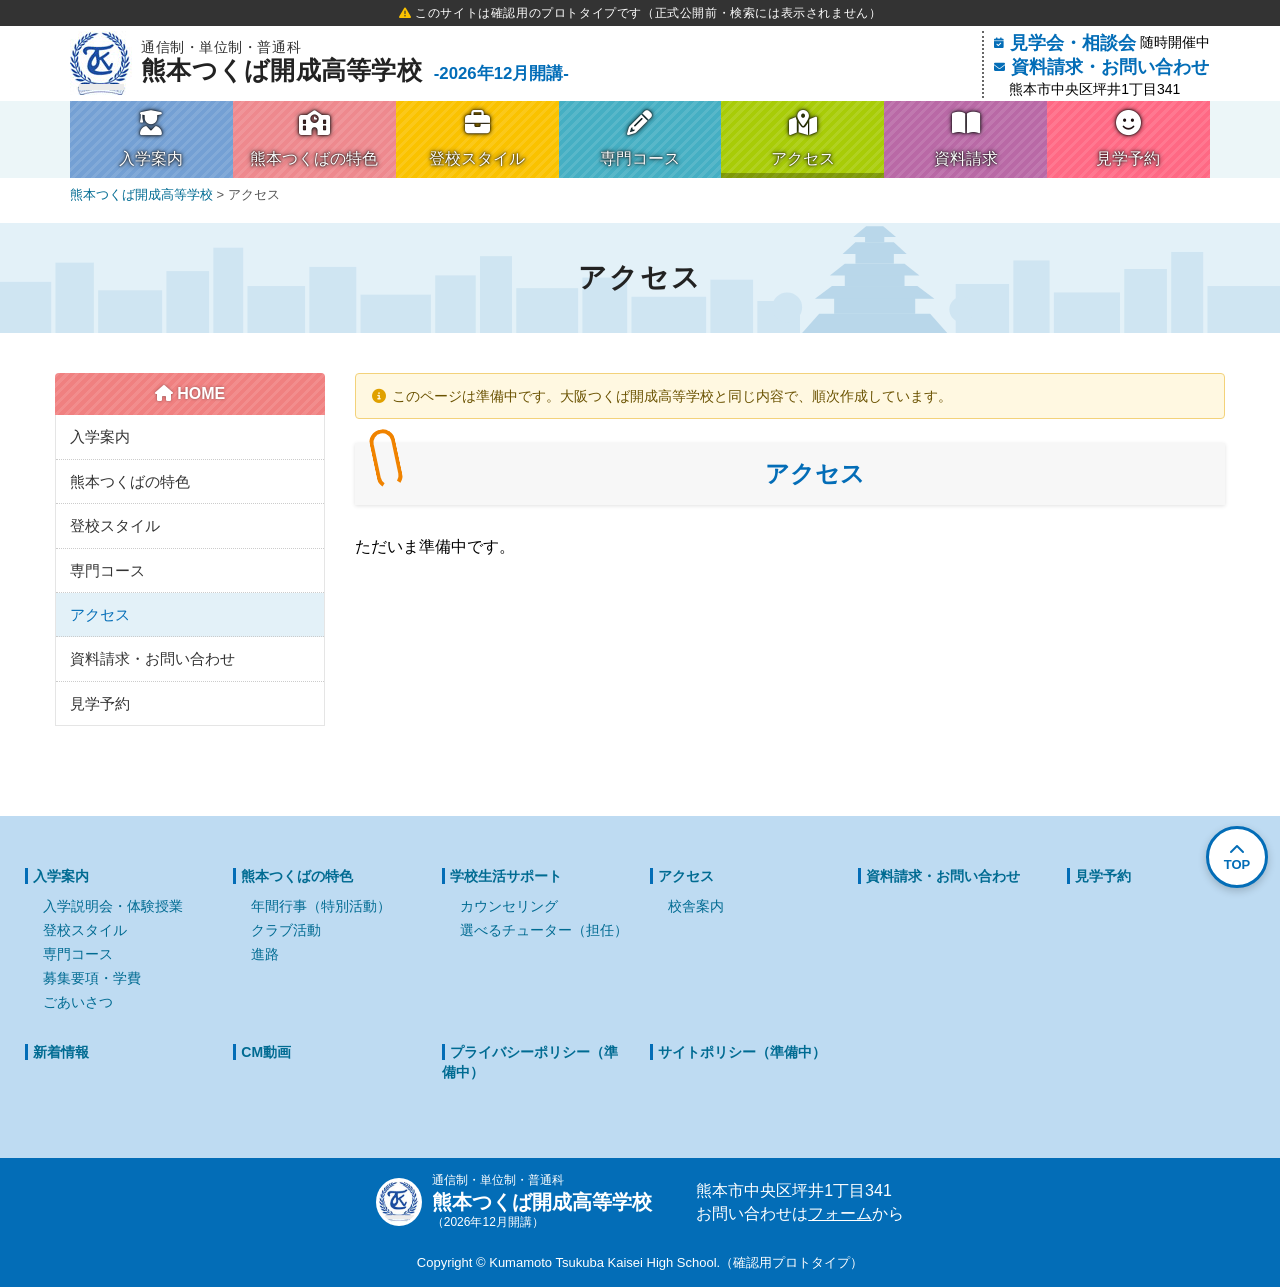
==== access.html @ 8025279c "熊本つくば開成高等学校 ホームページのプロトタイプ（トップページ） 大阪つくば開成（otk.ed.jp）の見た目の決まりに合わせた確認用の試作版。 トップページにCM動画を掲載。下層ページは準備中の仮" ====
<!DOCTYPE html>
<html lang="ja">
<head>
<meta charset="UTF-8">
<meta name="viewport" content="width=device-width, initial-scale=1">
<meta name="robots" content="noindex, nofollow, noarchive">
<meta name="darkreader-lock">
<title>アクセス - 熊本つくば開成高等学校【プロトタイプ】</title>
<meta name="description" content="熊本つくば開成高等学校へのアクセス（試作版）です。">
<link rel="stylesheet" href="https://cdnjs.cloudflare.com/ajax/libs/twitter-bootstrap/3.3.7/css/bootstrap.min.css">
<link rel="stylesheet" href="https://cdnjs.cloudflare.com/ajax/libs/font-awesome/6.5.2/css/all.min.css">
<link rel="preconnect" href="https://fonts.googleapis.com">
<link rel="preconnect" href="https://fonts.gstatic.com" crossorigin>
<link rel="stylesheet" href="https://fonts.googleapis.com/css2?family=Yomogi&amp;display=swap">
<link rel="stylesheet" href="assets/css/style.css">
</head>
<body id="top">

<div id="header">
	<div class="proto-band"><i class="fa-solid fa-triangle-exclamation"></i>このサイトは確認用のプロトタイプです<span class="pb-long">（正式公開前・検索には表示されません）</span><span class="pb-short">（正式公開前）</span></div>
	<div class="container">
		<h1 class="logo"><a href="index.html"><img src="assets/img/emblem_tk_kari.png" alt="校章（仮）"><span class="txt"><small>通信制・単位制・普通科</small><span class="name-row"><strong>熊本つくば開成高等学校</strong><span class="target">2026年12月開講</span></span></span></a></h1>
		<ul class="guidance">
			<li>
				<div class="contact">
					<p class="tel"><i class="fa-solid fa-calendar-check"></i> <a href="reservation.html">見学会・相談会</a> 随時開催中</p>
					<p class="tel"><i class="fa-solid fa-envelope"></i> <a href="contact.html">資料請求・お問い合わせ</a></p>
					<p class="address">熊本市中央区坪井1丁目341</p>
				</div>
			</li>
		</ul>
	</div>
	<nav id="g-nav">
		<div class="container">
			<ul>
				<li><a href="school.html" class="school"><i class="fa-solid fa-user-graduate"></i>入学案内</a></li>
				<li><a href="feature.html" class="feature"><i class="fa-solid fa-school"></i>熊本つくばの特色</a></li>
				<li><a href="style.html" class="style"><i class="fa-solid fa-briefcase"></i>登校スタイル</a></li>
				<li><a href="course.html" class="course"><i class="fa-solid fa-pencil"></i>専門コース</a></li>
				<li><a href="access.html" class="access current"><i class="fa-solid fa-map-location-dot"></i>アクセス</a></li>
				<li><a href="contact.html" class="contact"><i class="fa-solid fa-book-open"></i>資料請求</a></li>
				<li><a href="reservation.html" class="reservation"><i class="fa-solid fa-face-smile"></i>見学予約</a></li>
			</ul>
		</div>
	</nav>
</div>

<button id="mobile-nav-btn" type="button" aria-label="メニューを開く"><i class="fa-solid fa-bars"></i>MENU</button>
<div id="mobile-menu" aria-hidden="true">
	<div class="inner">
		<div class="head">メニュー</div>
		<ul>
			<li><a href="index.html" class="home"><i class="fa-solid fa-house"></i>ホーム</a></li>
			<li><a href="school.html" class="school"><i class="fa-solid fa-user-graduate"></i>入学案内</a></li>
			<li><a href="feature.html" class="feature"><i class="fa-solid fa-school"></i>熊本つくばの特色</a></li>
			<li><a href="style.html" class="style"><i class="fa-solid fa-briefcase"></i>登校スタイル</a></li>
			<li><a href="course.html" class="course"><i class="fa-solid fa-pencil"></i>専門コース</a></li>
			<li><a href="access.html" class="access current"><i class="fa-solid fa-map-location-dot"></i>アクセス</a></li>
			<li><a href="contact.html" class="contact"><i class="fa-solid fa-book-open"></i>資料請求</a></li>
			<li><a href="reservation.html" class="reservation"><i class="fa-solid fa-face-smile"></i>見学予約</a></li>
		</ul>
		<button type="button" class="close-btn"><i class="fa-solid fa-circle-xmark"></i> 閉じる</button>
	</div>
</div>

<div id="content" class="lower">
	<div class="container"><p class="breadcrumbs"><a href="index.html">熊本つくば開成高等学校</a> &gt; アクセス</p></div>
	<div class="page-head"><svg class="skyline" viewBox="0 0 1200 110" preserveAspectRatio="xMidYMax slice" aria-hidden="true"><g fill="#CFE5F2"><rect x="0" y="62" width="48" height="48"/><rect x="52" y="44" width="36" height="66"/><rect x="92" y="70" width="60" height="40"/><rect x="156" y="52" width="40" height="58"/><rect x="200" y="30" width="28" height="80"/><rect x="232" y="66" width="54" height="44"/><rect x="290" y="48" width="44" height="62"/><rect x="338" y="74" width="66" height="36"/><rect x="408" y="56" width="38" height="54"/><rect x="450" y="38" width="30" height="72"/><rect x="484" y="68" width="58" height="42"/><rect x="546" y="58" width="42" height="52"/><rect x="592" y="76" width="70" height="34"/><rect x="666" y="60" width="40" height="50"/><rect x="710" y="80" width="40" height="30"/><rect x="896" y="64" width="50" height="46"/><rect x="950" y="42" width="34" height="68"/><rect x="988" y="72" width="62" height="38"/><rect x="1054" y="50" width="40" height="60"/><rect x="1098" y="34" width="30" height="76"/><rect x="1132" y="66" width="68" height="44"/><circle cx="738" cy="86" r="14"/><circle cx="902" cy="88" r="12"/></g><g fill="#B9D7EA"><polygon points="752,110 888,110 872,92 768,92"/><rect x="782" y="74" width="76" height="18"/><polygon points="764,78 876,78 860,66 780,66"/><rect x="792" y="52" width="56" height="14"/><polygon points="778,56 862,56 848,45 792,45"/><rect x="802" y="32" width="36" height="13"/><polygon points="790,36 850,36 838,25 802,25"/><rect x="811" y="17" width="18" height="8"/><polygon points="800,20 840,20 828,10 812,10"/></g></svg><h2>アクセス</h2></div>
	<div class="container lower-wrap">
		<div class="row">
			<div class="col-md-3 side-nav">
				<a href="index.html" class="home-head"><i class="fa-solid fa-house"></i> HOME</a>
				<ul>
					<li><a href="school.html">入学案内</a></li>
					<li><a href="feature.html">熊本つくばの特色</a></li>
					<li><a href="style.html">登校スタイル</a></li>
					<li><a href="course.html">専門コース</a></li>
					<li><a href="access.html" class="current">アクセス</a></li>
					<li><a href="contact.html">資料請求・お問い合わせ</a></li>
					<li><a href="reservation.html">見学予約</a></li>
				</ul>
			</div>
			<div class="col-md-9 lower-body">
				<div class="proto-note"><i class="fa-solid fa-circle-info"></i>このページは準備中です。大阪つくば開成高等学校と同じ内容で、順次作成しています。</div>
				<h3 class="lower-title">アクセス</h3>
				<p>ただいま準備中です。</p>

			</div>
		</div>
	</div>
</div>

<div id="footer">
	<div class="container-fluid">
		<ul class="sitemap">
			<li>
				<a href="school.html">入学案内</a>
				<ul>
					<li><a href="school.html#briefing">入学説明会・体験授業</a></li>
					<li><a href="style.html">登校スタイル</a></li>
					<li><a href="course.html">専門コース</a></li>
					<li><a href="school.html#guide">募集要項・学費</a></li>
					<li><a href="school.html#greeting">ごあいさつ</a></li>
				</ul>
			</li>
			<li>
				<a href="feature.html">熊本つくばの特色</a>
				<ul>
					<li><a href="feature.html#event">年間行事（特別活動）</a></li>
					<li><a href="feature.html#club">クラブ活動</a></li>
					<li><a href="feature.html#career">進路</a></li>
				</ul>
			</li>
			<li>
				<a href="feature.html#support">学校生活サポート</a>
				<ul>
					<li><a href="feature.html#counselor">カウンセリング</a></li>
					<li><a href="feature.html#tutor">選べるチューター（担任）</a></li>
				</ul>
			</li>
			<li>
				<a href="access.html">アクセス</a>
				<ul>
					<li><a href="access.html#map">校舎案内</a></li>
				</ul>
			</li>
			<li><a href="contact.html">資料請求・お問い合わせ</a></li>
			<li><a href="reservation.html">見学予約</a></li>
		</ul>
		<ul class="sitemap">
			<li><a href="index.html#news">新着情報</a></li>
			<li><a href="index.html#cm">CM動画</a></li>
			<li><a href="#" onclick="return false;">プライバシーポリシー（準備中）</a></li>
			<li><a href="#" onclick="return false;">サイトポリシー（準備中）</a></li>
		</ul>
	</div>
</div>
<div id="credit">
	<div class="container">
		<ul>
			<li><span class="flogo"><img src="assets/img/emblem_tk_kari.png" alt=""><span class="txt"><small>通信制・単位制・普通科</small><strong>熊本つくば開成高等学校</strong><small>（2026年12月開講）</small></span></span></li>
			<li>熊本市中央区坪井1丁目341<br>お問い合わせは<a href="contact.html">フォーム</a>から</li>
		</ul>
		<p class="copyright">Copyright &copy; Kumamoto Tsukuba Kaisei High School.（確認用プロトタイプ）</p>
	</div>
</div>

<div class="float-btns">
	<a href="reservation.html" class="reservation">見学予約</a>
	<a href="contact.html" class="contact">資料請求</a>
</div>
<div id="page-top"><a href="#top" aria-label="ページの先頭へ"><i class="fa-solid fa-chevron-up"></i>TOP</a></div>

<script src="assets/js/main.js"></script>
</body>
</html>
---- assets/css/style.css ----
@charset "utf-8";
/* ============================================================
   熊本つくば開成高等学校（プロトタイプ）
   大阪つくば開成（otk.ed.jp）の見た目の決まりに合わせて作成。
   土台は大阪校と同じ Bootstrap 3.3.7。書体は大阪校の実際の表示と同じく端末標準のゴシック体。
   ============================================================ */

:root {
	--blue: #026DB8;
	--blue2: #036DB7;
	--sky: #009FE7;
	--link: #006B92;
	--gold: #B28046;
	--nav-school: #74A0D4;
	--nav-feature: #EE898E;
	--nav-style: #FAC200;
	--nav-course: #45AFC3;
	--nav-access: #A8CC07;
	--nav-contact: #B969A6;
	--nav-reservation: #FF6984;
	--stripe: repeating-linear-gradient(-45deg, rgba(255,255,255,.10) 0 3px, rgba(255,255,255,0) 3px 7px);
	--header-h: 177px;
}

/* ---------- 共通 ---------- */
html { scroll-behavior: smooth; }
body {
	font-size: 16px;
	font-family: sans-serif;
	color: #000;
	background: #FFF;
}
a, a:link, a:visited, a:active { color: var(--link); text-decoration: none; }
a:hover, a:focus { color: #23527c; text-decoration: none; }
a img { transition: .3s ease-in-out; }
a:hover img { filter: opacity(.8); }
p { line-height: 1.5em; margin-bottom: 10px; }
h1 { padding: 5px 0; margin: 0; }
h3 { color: var(--sky); text-align: center; }
h3 .en { font-size: 30px; display: block; }
h3 .en::before { content: "＼"; margin-right: 15px; }
h3 .en::after { content: "／"; margin-left: 15px; }
h3 .ja { font-size: 16px; display: block; }
hr { border-top: 2px dashed #CCC; }
p.lead { text-align: center; color: var(--blue); margin: 30px 0; }
section { padding: 50px 0; position: relative; overflow: hidden; }
ul.list-inline { margin: 0; }
.inline-block { display: inline-block; }

.btn-theme {
	background: #00A299;
	color: #FFF !important;
	padding: 10px 50px;
	position: relative;
	display: inline-block;
}
.btn-theme:hover { background: #038079; }
.btn-theme::after {
	font-family: "Font Awesome 6 Free";
	font-weight: 900;
	content: "\f138";
	position: absolute;
	right: 5px;
}

/* ---------- 確認用の帯 ---------- */
.proto-band {
	background: #333;
	color: #FFF;
	font-size: 12px;
	line-height: 26px;
	height: 26px;
	text-align: center;
	letter-spacing: .05em;
	overflow: hidden;
	white-space: nowrap;
	text-overflow: ellipsis;
	padding: 0 8px;
}
.proto-band i { color: #FAC200; margin-right: 4px; }
.proto-band .pb-short { display: none; }

/* ---------- ヘッダー ---------- */
#header {
	position: fixed;
	width: 100%;
	z-index: 100;
	background: #FFF;
	top: 0;
	font-size: 14px;
}
#header > div.container { position: relative; height: 75px; }
#header h1.logo { padding: 5px 0; margin: 0; }
#header h1.logo a { display: inline-flex; align-items: center; color: #222; }
#header h1.logo img { width: 62px; height: 65px; margin-right: 9px; }
#header h1.logo .txt { display: flex; flex-direction: column; line-height: 1.3; }
#header h1.logo .txt small { font-size: 14px; color: #333; letter-spacing: .04em; }
#header h1.logo .txt strong { font-size: 25px; color: #222; letter-spacing: .01em; }
#header .name-row { display: flex; align-items: baseline; flex-wrap: wrap; column-gap: 12px; }
#header span.target {
	color: var(--blue);
	font-weight: bold;
	font-size: 16.8px;
	white-space: nowrap;
}
#header span.target::before, #header span.target::after { content: "-"; }
#header .guidance {
	list-style: none;
	padding: 0;
	margin: 0;
	position: absolute;
	top: 0;
	right: 15px;
}
#header .guidance .contact {
	margin: 5px 0 0 10px;
	border-left: 2px dotted #666;
	padding-left: 10px;
}
#header .guidance .contact p { margin: 0; line-height: 1.35; }
#header .guidance .contact i { color: var(--blue2); font-size: 11px; vertical-align: middle; margin-right: 2px; }
#header .guidance .contact a { color: var(--blue2); font-size: 18px; font-weight: bold; vertical-align: middle; }
#header .guidance .contact .address { padding-left: 15px; }

/* ---------- メニュー（7色のタイル） ---------- */
#g-nav { background: #ECF6F8; }
#g-nav ul { letter-spacing: -.4em; margin: 0; padding: 0; list-style: none; }
#g-nav ul li { letter-spacing: normal; display: inline-block; width: 14.285%; padding: 0; vertical-align: top; }
#g-nav ul li a {
	display: block;
	text-align: center;
	color: #FFF;
	padding: 7px 0;
	font-size: 16px;
	text-shadow: 0 0 2px #000, 0 0 5px #000;
	transition: filter .2s;
}
#g-nav ul li a:hover { filter: brightness(1.08); }
#g-nav ul li a i { display: block; font-size: 25px; height: 30px; line-height: 30px; margin-bottom: 10px; }
#g-nav ul li a.school { background: var(--stripe), var(--nav-school); }
#g-nav ul li a.feature { background: var(--stripe), var(--nav-feature); }
#g-nav ul li a.style { background: var(--stripe), var(--nav-style); }
#g-nav ul li a.course { background: var(--stripe), var(--nav-course); }
#g-nav ul li a.access { background: var(--stripe), var(--nav-access); }
#g-nav ul li a.contact { background: var(--stripe), var(--nav-contact); }
#g-nav ul li a.reservation { background: var(--stripe), var(--nav-reservation); }
#g-nav ul li a.current { box-shadow: inset 0 -5px 0 rgba(0,0,0,.25); }

#content { padding-top: var(--header-h); }

/* ---------- メインバナー ---------- */
.hero {
	position: relative;
	width: 100%;
	aspect-ratio: 1920 / 430;
	min-height: 84px;
	overflow: hidden;
	display: grid;
	grid-template-columns: 23% 54% 23%;
	background:
		radial-gradient(circle at 50% 58%, rgba(255,255,255,.55) 0, rgba(255,255,255,0) 38%),
		repeating-conic-gradient(from 0deg at 50% 58%, #FFE65C 0deg 6deg, #FFD52A 6deg 12deg);
}
.hero-side { position: relative; overflow: hidden; }
.hero-side img { width: 100%; height: 100%; object-fit: cover; display: block; }
.hero-side.left img { object-position: 50% 40%; }
.hero-label {
	position: absolute;
	background: #E60012;
	color: #FFF;
	font-weight: 900;
	font-size: clamp(9px, 1.25vw, 22px);
	line-height: 1.25;
	padding: .25em .6em;
	border: 2px solid #FFF;
	box-shadow: 0 2px 4px rgba(0,0,0,.25);
	white-space: nowrap;
}
.hero-label.tl { top: 5%; left: 4%; }
.hero-label.bl { bottom: 6%; left: 4%; }
.hero-label.tr { top: 5%; right: 4%; }
.hero-label.br { bottom: 6%; right: 4%; }
.hero-center {
	position: relative;
	display: flex;
	flex-direction: column;
	align-items: center;
	justify-content: center;
	text-align: center;
	font-weight: 900;
	line-height: 1.1;
}
.hero-center .line1 {
	font-size: 2.2vw;
	color: #111;
	text-shadow: 2px 0 0 #FFF, -2px 0 0 #FFF, 0 2px 0 #FFF, 0 -2px 0 #FFF;
	letter-spacing: .02em;
}
.hero-center .line1 .r { color: #E60012; font-size: 1.3em; }
.hero-center .line2 {
	font-size: 3.1vw;
	color: #111;
	margin-top: .25em;
	text-shadow: 3px 0 0 #FFF, -3px 0 0 #FFF, 0 3px 0 #FFF, 0 -3px 0 #FFF, 2px 2px 0 #FFF, -2px -2px 0 #FFF, 2px -2px 0 #FFF, -2px 2px 0 #FFF;
}
.hero-center .line2 .num { color: #E60012; font-size: 1.15em; }
.hero-center .main {
	font-size: 6.4vw;
	color: #E60012;
	letter-spacing: .05em;
	margin-top: .05em;
	text-shadow:
		3px 0 0 #FFF, -3px 0 0 #FFF, 0 3px 0 #FFF, 0 -3px 0 #FFF,
		2px 2px 0 #FFF, -2px -2px 0 #FFF, 2px -2px 0 #FFF, -2px 2px 0 #FFF,
		6px 0 0 #1B1B3A, -6px 0 0 #1B1B3A, 0 6px 0 #1B1B3A, 0 -6px 0 #1B1B3A,
		4px 4px 0 #1B1B3A, -4px -4px 0 #1B1B3A, 4px -4px 0 #1B1B3A, -4px 4px 0 #1B1B3A;
}
.hero-center .foot {
	font-size: 1.35vw;
	color: #111;
	margin-top: .55em;
	font-weight: bold;
	background: rgba(255,255,255,.75);
	padding: .2em .9em;
	border-radius: 2em;
}
.hero-bubble {
	position: absolute;
	right: 2%;
	bottom: 16%;
	background: #FFF;
	border: 2px solid #111;
	border-radius: 50%;
	padding: .9em 1.1em;
	font-size: 1.05vw;
	font-weight: bold;
	line-height: 1.35;
	transform: rotate(-8deg);
	color: #111;
}
.hero-bubble::before {
	content: "";
	position: absolute;
	left: 10%;
	top: 8%;
	border-style: solid;
	border-width: .9em .9em 0 0;
	border-color: #111 transparent transparent transparent;
	transform: rotate(-35deg) translate(-60%, -40%);
}

/* ---------- ようこそ ---------- */
.welcome h1 { font-size: 36px; font-weight: 500; text-align: center; margin: 30px 0; }
.welcome .target-area,
.welcome .since { text-align: center; padding: 15px; font-size: 21px; }
.welcome .target-area { border: 5px solid var(--blue); border-radius: 10px 10px 0 0; }
.welcome .since { color: #FFF; background-color: var(--blue); }
.welcome .guidance { border: 5px solid var(--blue); }
.welcome .guidance p.lead { margin: 22px 15px; font-size: 19px; line-height: 1.6; }
.welcome .guidance p.lead strong { font-size: 1.1em; }
.cta-row { display: flex; gap: 10px; margin-top: 15px; }
.cta-row a {
	flex: 1;
	display: block;
	text-align: center;
	color: #FFF;
	font-size: 18px;
	padding: 14px 4px;
	text-shadow: 0 0 2px #000, 0 0 5px #000;
	border-radius: 6px;
}
.cta-row a i { margin-right: 6px; }
.cta-row a.contact { background: var(--stripe), var(--nav-contact); }
.cta-row a.reservation { background: var(--stripe), var(--nav-reservation); }
.cta-row a.access { background: var(--stripe), var(--nav-access); }
.cta-row a:hover { filter: brightness(1.08); }

/* CM動画（大阪校で公式SNSが並ぶ位置） */
.cm-box { text-align: center; padding: 0 0 10px; }
.cm-head {
	position: relative;
	display: inline-block;
	padding: 6px 40px 4px;
	line-height: 1.45;
	font-weight: bold;
	color: #333;
}
.cm-head .name { display: block; color: var(--blue2); font-size: 18px; }
.cm-head .sub { display: block; font-size: 15px; letter-spacing: .08em; }
.cm-head::before, .cm-head::after {
	content: "";
	position: absolute;
	top: 6px;
	width: 26px;
	height: 60px;
	background:
		linear-gradient(#F25C05, #F25C05) 0 0 / 3px 60px no-repeat,
		linear-gradient(#F25C05, #F25C05) 11px 10px / 3px 44px no-repeat,
		linear-gradient(#F25C05, #F25C05) 22px 22px / 3px 26px no-repeat;
}
.cm-head::before { left: 0; transform: skewX(18deg); }
.cm-head::after { right: 0; transform: scaleX(-1) skewX(18deg); }
.cm-frame {
	position: relative;
	width: 230px;
	margin: 10px auto 0;
	border: 8px solid #1D1D1F;
	border-radius: 26px;
	overflow: hidden;
	background: #000;
	box-shadow: 0 8px 20px rgba(0,0,0,.25);
}
.cm-frame video { display: block; width: 100%; height: auto; aspect-ratio: 9 / 16; background: #000; }
.cm-sound {
	position: absolute;
	top: 10px;
	left: 50%;
	transform: translateX(-50%);
	background: rgba(0,0,0,.7);
	color: #FFF;
	border: 1px solid rgba(255,255,255,.6);
	border-radius: 20px;
	padding: 6px 14px;
	font-size: 13px;
	white-space: nowrap;
	cursor: pointer;
	z-index: 2;
}
.cm-sound:hover { background: rgba(0,0,0,.85); }
.cm-note { font-size: 12px; color: #666; margin-top: 8px; }

/* ---------- Catch Your Dream ---------- */
p.ct_text {
	color: var(--gold);
	text-align: center;
	height: 180px;
	width: 60%;
	margin: 0 auto;
	background-image: url(../img/laurel-left.svg), url(../img/laurel-right.svg);
	background-repeat: no-repeat, no-repeat;
	background-position: bottom left, bottom right;
	background-size: 110px auto, 110px auto;
	padding-top: 60px;
}
p.ct_text .en { font-size: 36px; display: block; letter-spacing: .08em; word-spacing: .4em; }
p.ct_text span.ja { font-size: 24px; display: block; margin-top: 15px; }

/* ---------- PICK UP（ピン留めカード） ---------- */
.pickup ul.list { list-style: none; padding: 0; letter-spacing: -.4em; margin-top: 60px; }
.pickup ul.list li { display: inline-block; letter-spacing: normal; width: 33.33333%; padding: 5px; vertical-align: top; margin-bottom: 20px; }
.pickup ul.list li .box {
	background-color: #F6F5F0;
	background-image:
		radial-gradient(rgba(0,0,0,.035) 1px, transparent 1px),
		radial-gradient(rgba(255,255,255,.7) 1px, transparent 1px);
	background-size: 6px 6px, 9px 9px;
	background-position: 0 0, 3px 4px;
	padding: 35px 10px 10px;
	box-shadow: 0 0 10px #CCC;
	position: relative;
	min-height: 86px;
}
.pickup ul.list li .box::after {
	content: "";
	position: absolute;
	background: url(../img/pin-pink.svg) no-repeat center / contain;
	width: 45px;
	height: 45px;
	left: 50%;
	top: -15px;
	margin-left: -10px;
}
.pickup ul.list li .box .title { font-weight: bold; text-align: center; margin-bottom: 0; }

/* ---------- WHAT'S NEW（黒板） ---------- */
.news { padding-top: 0; }
.news .deco-l, .news .deco-r { position: absolute; pointer-events: none; }
.news .deco-l {
	left: -60px;
	top: 115px;
	width: 200px;
	height: 330px;
	background: repeating-linear-gradient(115deg, #F7A8C4 0 7px, transparent 7px 16px);
	clip-path: polygon(30% 0, 100% 0, 70% 100%, 0 100%);
	opacity: .9;
}
.news .deco-r {
	right: -30px;
	top: 50px;
	width: 170px;
	height: 300px;
	background: radial-gradient(#F9DB5C 3.2px, transparent 3.6px) 0 0 / 13px 13px;
	clip-path: polygon(25% 0, 100% 0, 100% 100%, 0 100%);
}
.news .chalkboard {
	margin: 30px;
	padding: 30px 5px 0;
	border: 5px solid #63360D;
	border-bottom-width: 10px;
	background: #173517;
	color: #FFF;
	position: relative;
}
.news .chalkboard .chara { position: absolute; bottom: -10px; pointer-events: none; }
.news .chalkboard .chara.boy { left: -185px; width: 150px; }
.news .chalkboard .chara.girl { right: -185px; width: 150px; }
.news ul { margin-bottom: 30px; list-style: none; padding: 0 20px; }
.news ul li { border-bottom: 1px dotted var(--sky); padding: 15px 0; position: relative; min-height: 56px; }
span.cate {
	position: absolute;
	text-align: center;
	border-radius: 5px;
	color: #FFF;
	background: #CC0E3C;
	font-size: 14px;
	padding: 5px 10px;
}
.news ul li span.date { position: absolute; left: 140px; top: 18px; }
.news ul li span.subject {
	overflow: hidden;
	white-space: nowrap;
	text-overflow: ellipsis;
	padding-left: 280px;
	display: block;
	padding-top: 3px;
}
.news ul li span.subject a { color: #FFF; }
.news ul li span.subject a:hover { color: #E66BA3; }
.news .more { text-align: right; padding: 0 20px 20px; margin: 0; }
.news .btn-chalk {
	display: inline-block;
	position: relative;
	background: #B3761B;
	color: #FFF !important;
	height: 35px;
	width: 130px;
	line-height: 35px;
	text-align: center;
	box-shadow: 0 10px 0 #254CA2;
	text-shadow: 0 0 6px #333;
	font-size: 15px;
}
.news .btn-chalk::after {
	font-family: "Font Awesome 6 Free";
	font-weight: 900;
	content: "\f138";
	margin-left: 6px;
}

/* ---------- 共通：見出しの飾り（大阪校では画像の見出し） ---------- */
.sec-catch {
	text-align: center;
	font-family: "Yomogi", sans-serif;
	font-size: 26px;
	color: var(--sky);
	margin: 0 0 6px;
	letter-spacing: .06em;
}
.sec-catch .pk { color: #F2559A; }
.sec-catch i { font-size: 22px; margin: 0 8px; }
.sec-catch .fa-book-open { color: var(--sky); }
.sec-catch .fa-pencil { color: #4CBF8B; }
.sec-title {
	display: flex;
	align-items: center;
	justify-content: center;
	gap: 18px;
	font-size: 38px;
	font-weight: bold;
	margin: 0;
	color: var(--sky);
}
.sec-title::before, .sec-title::after {
	content: "";
	width: 52px;
	height: 16px;
	flex: none;
	background: repeating-linear-gradient(#7EC8EE 0 3px, transparent 3px 6.5px);
}
.sec-title .or { color: #F08300; }
.sec-title.on-dark { color: #FFF; text-shadow: 0 0 8px rgba(0,0,0,.35); }
.sec-title.on-dark .or { color: #FF4F8B; text-shadow: 2px 0 0 #FFF, -2px 0 0 #FFF, 0 2px 0 #FFF, 0 -2px 0 #FFF, 0 0 8px rgba(0,0,0,.25); }
.sec-catch.on-dark { color: #FFF; text-shadow: 0 0 6px rgba(0,0,0,.35); }
.sec-catch.on-dark .pk { color: #FFD3E6; }
.sec-catch.on-dark .fa-book-open, .sec-catch.on-dark .fa-pencil { color: #FFF; }
.sec-title.on-dark::before, .sec-title.on-dark::after { background: repeating-linear-gradient(#FFF 0 3px, transparent 3px 6.5px); }

/* ---------- 4つの登校スタイル ---------- */
.style {
	background-color: #DCEFFA;
	background-image:
		linear-gradient(30deg, #CBE6F6 12%, transparent 12.5%, transparent 87%, #CBE6F6 87.5%, #CBE6F6),
		linear-gradient(150deg, #CBE6F6 12%, transparent 12.5%, transparent 87%, #CBE6F6 87.5%, #CBE6F6),
		linear-gradient(30deg, #CBE6F6 12%, transparent 12.5%, transparent 87%, #CBE6F6 87.5%, #CBE6F6),
		linear-gradient(150deg, #CBE6F6 12%, transparent 12.5%, transparent 87%, #CBE6F6 87.5%, #CBE6F6),
		linear-gradient(60deg, #E7F5FD 25%, transparent 25.5%, transparent 75%, #E7F5FD 75%, #E7F5FD),
		linear-gradient(60deg, #E7F5FD 25%, transparent 25.5%, transparent 75%, #E7F5FD 75%, #E7F5FD);
	background-size: 80px 140px;
	background-position: 0 0, 0 0, 40px 70px, 40px 70px, 0 0, 40px 70px;
}
.style ul.cards { list-style: none; letter-spacing: -.4em; padding: 0; margin: 0; }
.style ul.cards > li { letter-spacing: normal; display: inline-block; width: 50%; padding: 10px; vertical-align: top; }
.style .box { text-align: center; padding: 30px 0 15px; }
.style .box .title {
	line-height: 100px;
	background: #FFF;
	font-size: 35px;
	font-weight: bold;
	position: relative;
}
.style .box .title span {
	display: block;
	font-size: 18px;
	position: absolute;
	width: 100%;
	margin-top: -30px;
}
.style .box .title::after {
	content: "";
	position: absolute;
	width: 0;
	height: 0;
	bottom: -38px;
	left: 50%;
	margin-left: -28px;
	border-style: solid;
	border-width: 38px 28px 0 28px;
	border-color: #FFF transparent transparent transparent;
	z-index: 1;
}
.style .box .eye-catch img { object-fit: cover; width: 100%; height: 300px; display: block; }
.style .box .caption {
	font-size: 18px;
	color: #FFF;
	padding: 15px 15px 0 60px;
	min-height: 100px;
	text-align: left;
	position: relative;
}
.style .box .caption img { position: absolute; left: 12px; top: 12px; width: 36px; }
.style .box .caption span { display: block; font-size: 16px; }
.style .box .btn {
	border: 1px solid #FFF;
	border-radius: 0;
	color: #FFF;
	padding: 10px 15px;
	font-size: 14px;
}
.style .box .btn i { margin-left: 4px; }
.style .box.class { background: #2BA6E0; }
.style .box.class .title { color: #2BA6E0; }
.style .box.class .btn { background: var(--stripe), #006DD9; }
.style .box.flex { background: #E3007E; }
.style .box.flex .title { color: #E3007E; }
.style .box.flex .btn { background: var(--stripe), #D4005E; }
.style .box.saturday { background: #009996; }
.style .box.saturday .title { color: #009996; }
.style .box.saturday .btn { background: var(--stripe), #008C8C; }
.style .box.holiday { background: #E95413; }
.style .box.holiday .title { color: #E95413; }
.style .box.holiday .btn { background: var(--stripe), #D93600; }

/* ---------- 専門コース・セレクトコース ---------- */
.course-title {
	display: flex;
	align-items: center;
	justify-content: center;
	gap: 14px;
	font-weight: bold;
	line-height: 1;
	margin: 10px 0 0;
}
.course-title .plus {
	display: flex;
	flex-direction: column;
	align-items: center;
	justify-content: center;
	width: 74px;
	height: 74px;
	background: #0075C2;
	color: #FFF;
	font-size: 52px;
	clip-path: polygon(33% 0, 67% 0, 67% 33%, 100% 33%, 100% 67%, 67% 67%, 67% 100%, 33% 100%, 33% 67%, 0 67%, 0 33%, 33% 33%);
	position: relative;
}
.course-title .plus small { position: absolute; left: 0; right: 0; top: 50%; transform: translateY(-50%); text-align: center; font-size: 12px; letter-spacing: .02em; }
.course-title .nine { font-size: 110px; color: #0E3A82; font-family: Arial, sans-serif; font-weight: 900; }
.course-title .stack { display: flex; flex-direction: column; gap: 10px; }
.course-title .stack .t1 { font-size: 40px; color: #0075C2; }
.course-title .stack .t1 small { font-size: 30px; color: #222; margin-right: 8px; }
.course-title .stack .t2 { font-size: 36px; color: #F5A200; }
.course-title .stack .t2 b { font-size: 52px; }
.course-title .intro { font-size: 40px; color: #666; align-self: center; }
.course-rule {
	height: 12px;
	max-width: 620px;
	margin: 14px auto 18px;
	background: repeating-linear-gradient(135deg, #8FC9EA 0 2px, transparent 2px 7px);
}
.course-checks { text-align: center; font-size: 22px; color: #4CAF50; font-weight: bold; margin-bottom: 10px; }
.course-checks span { margin: 0 22px; }
.course-checks i { color: #E95A6A; margin-right: 6px; }
.course .box { margin-top: 20px; border-radius: 5px; }
.course .box h4 {
	font-size: 180%;
	text-align: center;
	margin: 0 auto;
	color: #0074C1;
	font-weight: bold;
	line-height: 1.6;
	background-color: #ECECEC;
	background-image: linear-gradient(135deg, #F9F9F9 25%, transparent 25%, transparent 50%, #F9F9F9 50%, #F9F9F9 75%, transparent 75%, transparent);
	background-size: 7px 7px;
}
.course .box ul { list-style: none; padding: 0; margin: 0 -10px; display: flex; flex-wrap: wrap; }
.course .box ul li { padding: 10px; }
.course .box ul li a {
	display: flex;
	align-items: center;
	height: 110px;
	color: #FFF;
	border-radius: 15px;
	padding-left: 94px;
	padding-right: 36px;
	font-size: 18px;
	position: relative;
	font-weight: bold;
	line-height: 1.3;
	transition: opacity .2s;
}
.course .box ul li a:hover { opacity: .85; }
.course .box ul li a i.ico {
	position: absolute;
	top: 7px;
	left: 10px;
	width: 80px;
	height: 96px;
	display: flex;
	align-items: center;
	justify-content: center;
	font-size: 46px;
	color: #FFF;
	text-shadow: 0 3px 0 rgba(0,0,0,.18);
}
.course .box ul li a::after {
	font-family: "Font Awesome 6 Free";
	font-weight: 900;
	content: "\f138";
	position: absolute;
	font-size: 20px;
	top: 50%;
	right: 12px;
	margin-top: -14px;
}
.course .box ul li a.course01 { background: #0074C1; }
.course .box ul li a.course02 { background: #23B6BC; }
.course .box ul li a.course03 { background: #E85282; }
.course .box ul li a.course15 { background: #E73720; }
.course .box ul li a.select { padding: 0 30px; background: #00AEDC; justify-content: center; text-align: center; }
.course .box ul li a { word-break: keep-all; overflow-wrap: anywhere; }

/* ---------- 夢をかなえる4つの支援／学校について（背景） ---------- */
.support, .about {
	background-color: #FFF;
	background-image: radial-gradient(#E4ECF2 1.2px, transparent 1.4px);
	background-size: 14px 14px;
}
.support .deco-l, .about .deco-l {
	position: absolute; left: -90px; top: 115px; width: 230px; height: 360px; pointer-events: none;
	background: repeating-linear-gradient(115deg, #F7A8C4 0 7px, transparent 7px 16px);
	clip-path: polygon(30% 0, 100% 0, 70% 100%, 0 100%);
	opacity: .8;
}
.support .deco-r, .about .deco-r {
	position: absolute; right: -40px; top: 20px; width: 180px; height: 260px; pointer-events: none;
	background: radial-gradient(#9AD3F2 3px, transparent 3.4px) 0 0 / 13px 13px;
	clip-path: polygon(25% 0, 100% 0, 100% 100%, 0 100%);
}
.support ul.cards { list-style: none; letter-spacing: -.4em; padding: 0; position: relative; }
.support ul.cards > li { letter-spacing: normal; display: inline-block; width: 50%; padding: 10px; vertical-align: top; }
.support .box { display: flex; width: 100%; min-height: 240px; }
.support .box.cram { background: #036DB7; }
.support .box.skill { background: #00A299; }
.support .box.truancy { background: #E74C82; }
.support .box.friend { background: #EE7B00; }
.support .box .guidance { width: 50%; text-align: center; padding-bottom: 12px; }
.support .box .guidance .title { color: #FFF; font-size: 35px; letter-spacing: -.05em; margin: 20px 0 15px; }
.support .box .guidance .title span { display: block; font-size: 16px; letter-spacing: normal; line-height: 1em; margin-top: 8px; }
.support .box .guidance ul { list-style: none; padding: 0; margin: 0; }
.support .box .guidance li { margin-bottom: 10px; }
.support .box .guidance li a {
	background: #FFF;
	font-size: 14px;
	display: inline-block;
	width: 85%;
	border-radius: 7px;
	padding: 5px 0;
	position: relative;
	font-weight: bold;
}
.support .box .guidance li a::after {
	font-family: "Font Awesome 6 Free";
	font-weight: 900;
	content: "\f138";
	position: absolute;
	right: 10px;
}
.support .box.cram .guidance li a { color: #036DB7; }
.support .box.skill .guidance li a { color: #00A299; }
.support .box.truancy .guidance li a { color: #E74C82; }
.support .box.friend .guidance li a { color: #EE7B00; }
.support .box .img { width: 50%; }
.support .box .img img { width: 100%; height: 100%; object-fit: cover; display: block; }

/* ---------- 楽しい学校生活をサポート（青空） ---------- */
.school-life {
	background:
		radial-gradient(ellipse 18% 9% at 14% 22%, rgba(255,255,255,.95) 0 60%, rgba(255,255,255,0) 100%),
		radial-gradient(ellipse 12% 7% at 22% 18%, rgba(255,255,255,.9) 0 60%, rgba(255,255,255,0) 100%),
		radial-gradient(ellipse 20% 10% at 82% 30%, rgba(255,255,255,.9) 0 55%, rgba(255,255,255,0) 100%),
		radial-gradient(ellipse 14% 7% at 72% 70%, rgba(255,255,255,.85) 0 55%, rgba(255,255,255,0) 100%),
		radial-gradient(ellipse 22% 9% at 30% 85%, rgba(255,255,255,.8) 0 55%, rgba(255,255,255,0) 100%),
		linear-gradient(180deg, #1F6FD1 0%, #3F95E6 45%, #8CC8F3 100%);
}
.school-life .lead { color: #FFF; text-shadow: 0 0 8px #000; }
.school-life ul.cards { list-style: none; letter-spacing: -.4em; padding: 0; text-align: center; margin: 0; }
.school-life ul.cards > li { letter-spacing: normal; display: inline-block; width: 33.33333%; vertical-align: top; }
.school-life ul.cards > li > img { width: 100%; aspect-ratio: 3 / 2; object-fit: cover; display: block; }
.school-life .box { padding: 20px 15px 0; color: #FFF; min-height: 200px; position: relative; text-align: center; }
.school-life .box.counselor { background: #E95413; }
.school-life .box.life { background: #00A299; }
.school-life .box .title { text-align: center; font-size: 24px; font-weight: bold; }
.school-life .box .caption { min-height: 45px; margin: 0; }
.school-life .box .link { text-align: center; padding: 10px 0; position: absolute; right: 0; bottom: 5px; width: 100%; }
.school-life .box .link a { color: #FFF; background: var(--stripe), #555; padding: 5px 15px; border: 1px solid #FFF; }

/* ---------- PICK UP（青地・旗飾り） ---------- */
.topics {
	text-align: center;
	background-color: #1BA1E6;
	background-image:
		repeating-linear-gradient(0deg, rgba(255,255,255,.10) 0 1px, transparent 1px 34px),
		repeating-linear-gradient(90deg, rgba(255,255,255,.06) 0 1px, transparent 1px 34px);
}
.topics .doodle { position: absolute; color: rgba(255,255,255,.28); pointer-events: none; }
.topics h3 { color: #FFF; position: relative; display: inline-block; margin-top: 10px; }
.topics h3::before, .topics h3::after {
	content: "";
	position: absolute;
	width: 140px;
	height: 48px;
	top: 0;
	background: url(../img/bunting.svg) no-repeat center / contain;
}
.topics h3::before { left: -180px; }
.topics h3::after { right: -180px; transform: scaleX(-1); }
.topics ul.cards { list-style: none; letter-spacing: -.4em; padding: 0; margin-top: 30px; }
.topics ul.cards > li { letter-spacing: normal; display: inline-block; width: 25%; vertical-align: top; padding: 0 10px; }
.topics ul.cards > li img { width: 100%; aspect-ratio: 4 / 3; object-fit: cover; display: block; border: 4px solid #FFF; }
.topics .pin span { display: inline-block; background: #FFF; padding: 10px 40px; font-size: 18px; position: relative; margin-top: 10px; }
.topics .pin span::before {
	content: "";
	position: absolute;
	background: url(../img/pin-red.svg) no-repeat center / contain;
	width: 24px;
	height: 32px;
	left: 12px;
	bottom: 15px;
}
.topics .pin span a { color: #000; }

/* ---------- 学校について ---------- */
.about h3 { margin-bottom: 1.5rem; font-size: 24px; position: relative; }
.about p { padding: 1rem 2rem; line-height: 1.6; position: relative; margin: 0; }

/* ---------- Related Link ---------- */
.link ul.related { list-style: none; letter-spacing: -.4em; padding: 0; text-align: center; margin-top: 40px; }
.link ul.related li { letter-spacing: normal; display: inline-block; width: 25%; vertical-align: top; padding: 0 10px; }
.link ul.related li a {
	display: flex;
	flex-direction: column;
	align-items: center;
	justify-content: center;
	height: 120px;
	color: #FFF;
	font-weight: bold;
	font-size: 22px;
	line-height: 1.25;
	text-shadow: 0 2px 6px rgba(0,0,0,.45);
	background:
		linear-gradient(180deg, rgba(0,0,0,0) 40%, rgba(0,0,0,.35) 100%),
		linear-gradient(135deg, #7FA7C9, #A9C4DB 45%, #D8E3EA);
	position: relative;
	overflow: hidden;
}
.link ul.related li a i { position: absolute; left: 12px; bottom: 8px; font-size: 54px; opacity: .22; }
.link ul.related li a small { font-size: 13px; font-weight: normal; margin-top: 6px; }
.link ul.related li a:hover { filter: brightness(.92); }

/* ---------- フッター ---------- */
#footer { background: #BEDBF2; padding: 50px 0; font-size: 14px; }
#footer .sitemap { letter-spacing: -.4em; list-style: none; padding: 0; margin-bottom: 20px; }
#footer .sitemap > li { letter-spacing: normal; width: 16.66666%; display: inline-block; vertical-align: top; padding: 0 10px; margin-bottom: 6px; }
#footer .sitemap > li > a { border-left: 3px solid var(--blue2); padding-left: 5px; font-weight: bold; }
#footer .sitemap > li > ul { padding-left: 18px; margin-top: 10px; list-style: none; }
#footer .sitemap > li > ul li { margin-bottom: 4px; }
#credit { background: var(--blue2); padding: 15px 0; color: #FFF; }
#credit ul { text-align: center; list-style: none; padding: 0; margin: 0; }
#credit ul li { display: inline-block; vertical-align: middle; margin: 0 20px; text-align: left; }
#credit .flogo { display: inline-flex; align-items: center; gap: 10px; }
#credit .flogo img { width: 46px; height: auto; background: #FFF; border-radius: 50%; padding: 3px; }
#credit .flogo .txt { line-height: 1.3; }
#credit .flogo .txt small { display: block; font-size: 12px; }
#credit .flogo .txt strong { display: block; font-size: 20px; }
#credit a { color: #FFF; text-decoration: underline; }
#credit .copyright { text-align: center; margin: 20px 0 0; font-size: 13px; }

/* ページ上部へ */
#page-top { position: fixed; bottom: 12px; right: 12px; z-index: 90; }
#page-top a {
	display: flex;
	flex-direction: column;
	align-items: center;
	justify-content: center;
	width: 62px;
	height: 62px;
	border-radius: 50%;
	background: #FFF;
	color: var(--blue2);
	border: 3px solid var(--blue2);
	font-weight: bold;
	font-size: 13px;
	line-height: 1.1;
	box-shadow: 0 3px 8px rgba(0,0,0,.2);
}
#page-top a i { font-size: 16px; }

/* スマホ：左下に浮かぶボタン（大阪校と同じ形） */
.float-btns { display: none; }
.float-btns a {
	display: block;
	color: #FFF;
	padding: 6px 16px 6px 12px;
	border: 2px solid #FFF;
	border-left-width: 0;
	border-radius: 0 30px 30px 0;
	font-size: 16px;
	margin-top: 8px;
	box-shadow: 0 2px 6px rgba(0,0,0,.2);
}
.float-btns a.reservation { background: var(--nav-reservation); }
.float-btns a.contact { background: var(--nav-contact); }

/* スマホのメニュー */
#mobile-nav-btn {
	display: none;
	position: fixed;
	top: 34px;
	left: 8px;
	z-index: 120;
	width: 60px;
	height: 60px;
	border: 2px solid var(--blue2);
	border-radius: 8px;
	background: #FFF;
	color: var(--blue2);
	font-size: 11px;
	font-weight: bold;
	line-height: 1;
	cursor: pointer;
	padding: 0;
}
#mobile-nav-btn i { display: block; font-size: 24px; margin-bottom: 4px; }
#mobile-menu {
	display: none;
	position: fixed;
	inset: 0;
	z-index: 200;
	background: rgba(0,0,0,.55);
	padding: 20px 16px;
	overflow-y: auto;
}
#mobile-menu.open { display: block; }
#mobile-menu .inner { background: #FFF; border-radius: 6px; max-width: 420px; margin: 0 auto; overflow: hidden; }
#mobile-menu .head { text-align: center; background: var(--blue2); color: #FFF; padding: 10px; font-weight: bold; }
#mobile-menu ul { list-style: none; padding: 0; margin: 0; }
#mobile-menu ul li a {
	display: flex;
	align-items: center;
	gap: 12px;
	padding: 12px 16px;
	color: #FFF;
	font-size: 16px;
	text-shadow: 0 0 2px #000, 0 0 4px #000;
}
#mobile-menu ul li a i { width: 24px; text-align: center; }
#mobile-menu ul li a.home { background: #FFF; color: var(--link); text-shadow: none; border-bottom: 1px dotted #CCC; }
#mobile-menu ul li a.school { background: var(--stripe), var(--nav-school); }
#mobile-menu ul li a.feature { background: var(--stripe), var(--nav-feature); }
#mobile-menu ul li a.style { background: var(--stripe), var(--nav-style); }
#mobile-menu ul li a.course { background: var(--stripe), var(--nav-course); }
#mobile-menu ul li a.access { background: var(--stripe), var(--nav-access); }
#mobile-menu ul li a.contact { background: var(--stripe), var(--nav-contact); }
#mobile-menu ul li a.reservation { background: var(--stripe), var(--nav-reservation); }
#mobile-menu .close-btn {
	display: block;
	width: 100%;
	border: none;
	background: var(--blue2);
	color: #FFF;
	padding: 10px;
	font-size: 15px;
}

/* ============================================================
   下層ページ（大阪校の型：パンくず → 街並みの帯 → 左メニュー＋本文）
   ============================================================ */
.breadcrumbs { font-size: 13px; padding: 8px 0; color: #555; }
.breadcrumbs a { color: var(--link); }
.page-head {
	position: relative;
	background: #E3F1F8;
	height: 110px;
	overflow: hidden;
}
.page-head svg.skyline { position: absolute; left: 0; bottom: 0; width: 100%; height: 100%; }
.page-head h2 {
	position: relative;
	margin: 0;
	line-height: 110px;
	text-align: center;
	font-size: 28px;
	font-weight: bold;
	color: #222;
	letter-spacing: .08em;
}
.lower-wrap { padding: 40px 0 60px; }
.side-nav .home-head {
	display: block;
	background: var(--stripe), #F08080;
	color: #FFF;
	text-align: center;
	font-weight: bold;
	padding: 10px;
	border-radius: 4px 4px 0 0;
	text-shadow: 0 0 3px rgba(0,0,0,.4);
}
.side-nav ul { list-style: none; padding: 0; margin: 0 0 30px; border: 1px solid #E5E5E5; border-top: none; }
.side-nav ul li a { display: block; padding: 11px 14px; border-bottom: 1px dotted #CCC; color: #333; font-size: 15px; }
.side-nav ul li:last-child a { border-bottom: none; }
.side-nav ul li a:hover, .side-nav ul li a.current { background: #E3F1F8; color: var(--blue2); }
.lower-title {
	position: relative;
	font-size: 24px;
	font-weight: bold;
	color: var(--blue2);
	background: #F7F7F7;
	box-shadow: 0 1px 4px rgba(0,0,0,.12);
	padding: 18px 20px 18px 70px;
	margin: 0 0 28px;
}
.lower-title::before {
	content: "";
	position: absolute;
	left: 18px;
	top: -14px;
	width: 26px;
	height: 60px;
	border: 4px solid #F08300;
	border-radius: 14px;
	border-bottom-color: transparent;
	transform: rotate(-12deg);
}
.lower-label {
	display: inline-block;
	background: #D9EEF9;
	color: #111;
	font-weight: bold;
	font-size: 17px;
	padding: 8px 22px;
	box-shadow: 4px 4px 0 var(--blue2);
	margin: 6px 0 18px;
}
.lower-body p { line-height: 1.8; }
.lower-body h4.sub {
	font-size: 20px;
	font-weight: bold;
	color: #333;
	border-left: 6px solid var(--sky);
	padding: 4px 0 4px 12px;
	margin: 34px 0 16px;
}
.style-cards { display: flex; flex-wrap: wrap; gap: 20px; margin: 10px 0 20px; }
.style-card { flex: 1 1 calc(50% - 10px); color: #FFF; padding: 0 0 18px; min-width: 260px; }
.style-card .hd { text-align: center; padding: 14px 10px 10px; }
.style-card .hd small { display: block; font-size: 14px; }
.style-card .hd strong { display: block; font-size: 28px; }
.style-card .hd .note { font-size: 12px; }
.style-card img { width: 100%; height: 190px; object-fit: cover; display: block; }
.style-card ul { list-style: none; padding: 14px 18px 0; margin: 0; }
.style-card ul li { position: relative; padding-left: 26px; margin-bottom: 8px; line-height: 1.5; }
.style-card ul li::before {
	font-family: "Font Awesome 6 Free";
	font-weight: 900;
	content: "\f14a";
	position: absolute;
	left: 0;
	top: 1px;
}
.style-card.class { background: #2BA6E0; }
.style-card.flex { background: #E3007E; }
.style-card.saturday { background: #009996; }
.style-card.holiday { background: #E95413; }
.proto-note {
	background: #FFF8E1;
	border: 1px solid #F3D27A;
	color: #6A5200;
	font-size: 14px;
	padding: 12px 16px;
	border-radius: 4px;
	margin: 0 0 24px;
}
.proto-note i { color: #E0A100; margin-right: 6px; }
.info-table { width: 100%; border-collapse: collapse; margin: 10px 0 24px; }
.info-table th, .info-table td { border: 1px solid #D5E3EC; padding: 12px 16px; vertical-align: top; }
.info-table th { width: 30%; background: #EEF6FB; color: #134; font-weight: bold; }
.map-box { position: relative; border: 1px solid #D5E3EC; margin: 10px 0 24px; }
.map-box iframe { display: block; width: 100%; height: 380px; border: 0; }
.course-detail { border: 3px solid #23B6BC; border-radius: 6px; margin: 0 0 22px; overflow: hidden; }
.course-detail .hd { color: #FFF; font-weight: bold; font-size: 20px; padding: 10px 16px; display: flex; align-items: center; gap: 10px; }
.course-detail .bd { padding: 14px 18px; line-height: 1.8; }
.course-detail.c01 { border-color: #0074C1; } .course-detail.c01 .hd { background: #0074C1; }
.course-detail.c02 { border-color: #23B6BC; } .course-detail.c02 .hd { background: #23B6BC; }
.course-detail.c03 { border-color: #E85282; } .course-detail.c03 .hd { background: #E85282; }
.course-detail.c15 { border-color: #E73720; } .course-detail.c15 .hd { background: #E73720; }
.select-grid { list-style: none; padding: 0; margin: 0 0 20px; display: grid; grid-template-columns: repeat(3, 1fr); gap: 12px; }
.select-grid li { background: #00AEDC; color: #FFF; font-weight: bold; text-align: center; border-radius: 12px; padding: 18px 8px; }
.form-mock .form-group label { font-weight: bold; }
.form-mock .req { background: #E00; color: #FFF; font-size: 11px; padding: 2px 6px; border-radius: 3px; margin-left: 6px; vertical-align: middle; }
.form-mock .btn-submit { background: var(--stripe), var(--blue2); color: #FFF; border: none; padding: 12px 50px; font-size: 16px; border-radius: 4px; }
.form-mock .btn-submit[disabled] { opacity: .65; cursor: not-allowed; }
.greeting-box { display: flex; gap: 24px; align-items: flex-start; }
.greeting-box .ph {
	flex: none;
	width: 180px;
	height: 220px;
	background: #EEF3F7;
	border: 2px dashed #B9CBD8;
	color: #7A8D9B;
	display: flex;
	align-items: center;
	justify-content: center;
	text-align: center;
	font-size: 13px;
}
.feature-list { list-style: none; padding: 0; margin: 0; display: grid; grid-template-columns: repeat(2, 1fr); gap: 16px; }
.feature-list li { border: 2px solid #E3EEF5; border-radius: 8px; padding: 16px 18px; background: #FFF; }
.feature-list li strong { display: block; font-size: 18px; color: var(--blue2); margin-bottom: 6px; }
.feature-list li strong i { margin-right: 8px; color: #F08300; }

/* ============================================================
   画面幅ごとの調整
   ============================================================ */
@media (max-width: 1199px) {
	.course .box ul li a { font-size: 16px; }
	.support .box .guidance .title { font-size: 30px; }
	.news .chalkboard .chara { display: none; }
}

@media (max-width: 991px) {
	:root { --header-h: 101px; }
	#g-nav { display: none; }
	#mobile-nav-btn { display: block; }
	#header > div.container { height: 75px; padding-left: 80px; }
	#header .guidance { display: none; }
	#header span.target { font-size: 14px; }
	#header h1.logo { text-align: center; }
	.welcome h1 { font-size: 26px; }
	.cm-box { margin-top: 30px; }
	p.ct_text { width: 90%; }
	.style ul.cards > li { width: 100%; }
	.support ul.cards > li { width: 100%; }
	.school-life ul.cards > li { width: 50%; }
	.topics ul.cards > li { width: 50%; margin-bottom: 20px; }
	.topics h3::before, .topics h3::after { display: none; }
	.link ul.related li { width: 50%; margin-bottom: 16px; }
	#footer .sitemap > li { width: 33.333%; margin-bottom: 16px; }
	.course-title { flex-wrap: wrap; }
	.float-btns { display: block; position: fixed; left: 0; bottom: 14px; z-index: 90; }
	.hero-bubble { display: none; }
	.side-nav { display: none; }
}

@media (max-width: 767px) {
	:root { --header-h: 118px; }
	#header > div.container { height: 92px; padding-left: 76px; padding-right: 8px; }
	#header h1.logo img { width: 44px; height: 46px; margin-right: 6px; }
	#header h1.logo .txt small { font-size: 11px; }
	#header h1.logo .txt strong { font-size: 18px; }
	#header span.target { font-size: 13px; }
	.proto-band { font-size: 11px; }
	.proto-band .pb-long { display: none; }
	.proto-band .pb-short { display: inline; }
	.welcome h1 { font-size: 18px; margin: 22px 0; line-height: 1.5; }
	.welcome .target-area, .welcome .since { font-size: 17px; padding: 12px 8px; }
	.welcome .guidance p.lead { font-size: 16px; }
	.cta-row { flex-direction: column; }
	h3 .en { font-size: 22px; }
	p.ct_text { width: 100%; height: 150px; padding-top: 40px; background-size: 70px auto, 70px auto; }
	p.ct_text .en { font-size: 22px; }
	p.ct_text span.ja { font-size: 16px; margin-top: 10px; }
	.pickup ul.list { margin-top: 40px; }
	.pickup ul.list li { width: 50%; }
	.news .chalkboard { margin: 20px 0; }
	.news ul { padding: 0 10px; }
	.news ul li span.cate { position: static; display: inline-block; font-size: 12px; padding: 3px 8px; }
	.news ul li span.date { position: static; float: right; font-size: 13px; margin-top: 3px; }
	.news ul li span.subject { padding-left: 0; padding-top: 8px; white-space: normal; font-size: 14px; }
	.sec-catch { font-size: 18px; }
	.sec-title { font-size: 22px; gap: 10px; }
	.sec-title::before, .sec-title::after { width: 26px; }
	.style .box .title { font-size: 26px; line-height: 80px; }
	.style .box .title span { font-size: 14px; margin-top: -22px; }
	.style .box .eye-catch img { height: 200px; }
	.style .box .caption { font-size: 16px; min-height: 80px; }
	.course-title .nine { font-size: 72px; }
	.course-title .plus { width: 54px; height: 54px; font-size: 38px; }
	.course-title .plus small { font-size: 9px; top: 23px; }
	.course-title .stack .t1 { font-size: 26px; }
	.course-title .stack .t1 small { font-size: 20px; }
	.course-title .stack .t2 { font-size: 22px; }
	.course-title .stack .t2 b { font-size: 32px; }
	.course-title .intro { font-size: 24px; }
	.course-checks { font-size: 16px; }
	.course-checks span { margin: 0 8px; display: inline-block; }
	.course .box h4 { font-size: 22px; }
	.course .box ul li { width: 50% !important; padding: 6px; }
	.course .box ul li a { height: 84px; font-size: 13px; padding-left: 46px; padding-right: 20px; border-radius: 10px; }
	.course .box ul li a i.ico { width: 40px; height: 70px; font-size: 24px; left: 4px; }
	.course .box ul li a::after { font-size: 15px; right: 7px; margin-top: -10px; }
	.course .box ul li a.select { padding: 0 18px; }
	.support .box { flex-direction: column; }
	.support .box .guidance, .support .box .img { width: 100%; }
	.support .box .img img { height: 200px; }
	.school-life ul.cards > li { width: 100%; margin-bottom: 20px; }
	.topics .pin span { padding: 8px 18px 8px 36px; font-size: 15px; }
	.topics .pin span::before { left: 6px; }
	.about p { padding: .8rem .4rem; }
	.link ul.related li a { height: 90px; font-size: 16px; }
	#footer { display: none; }
	#credit ul li { display: block; margin: 0 0 10px; text-align: center; }
	#credit .flogo { justify-content: center; }
	.page-head { height: 80px; }
	.page-head h2 { line-height: 80px; font-size: 22px; }
	.lower-title { font-size: 20px; padding-left: 58px; }
	.info-table th { width: 34%; }
	.select-grid { grid-template-columns: repeat(2, 1fr); }
	.greeting-box { flex-direction: column; }
	.feature-list { grid-template-columns: 1fr; }
}
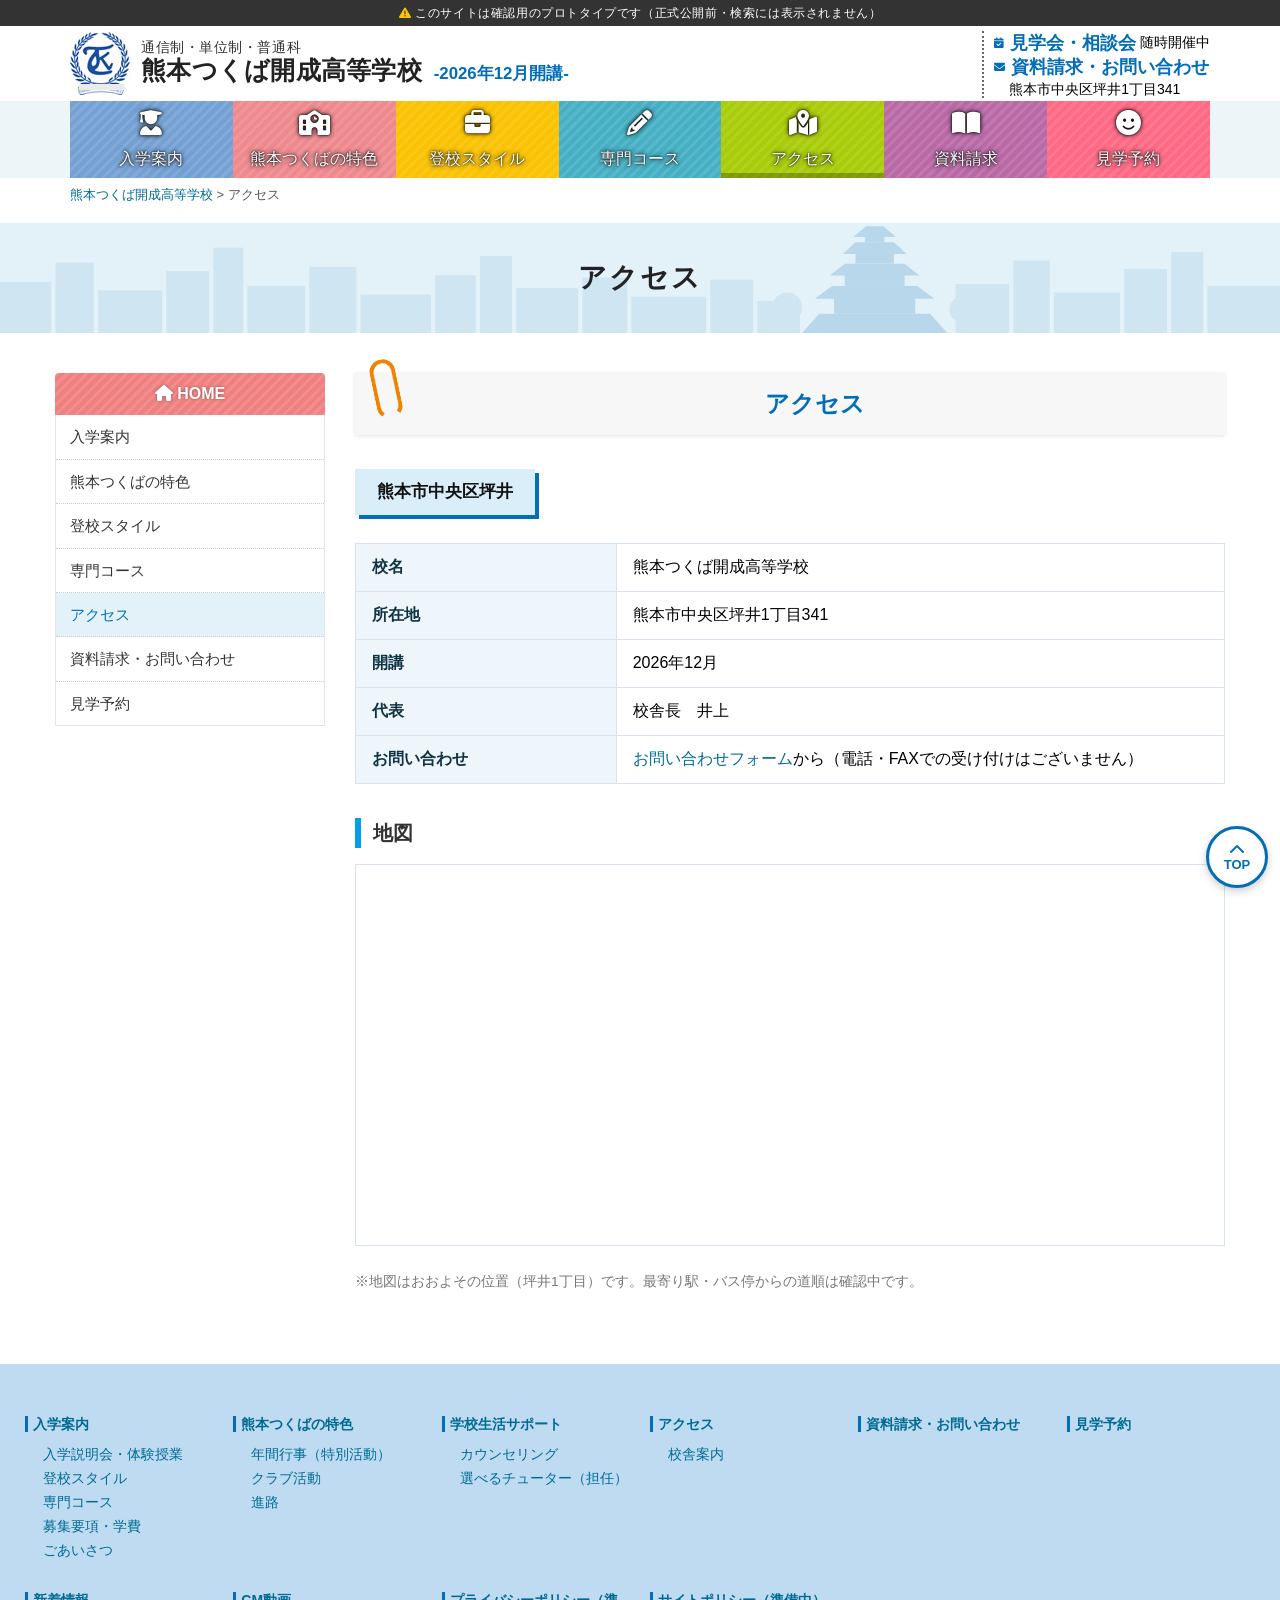
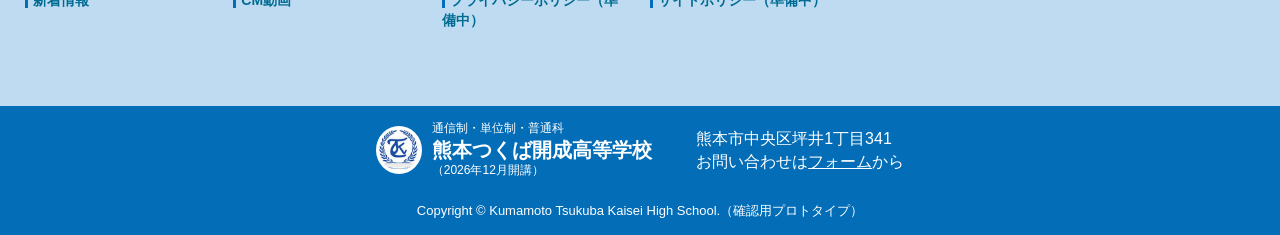
==== commit b26ae7df: "下層ページ7つを追加（入学案内・特色・登校スタイル・専門コース・アクセス・資料請求・見学予約） 大阪校と同じ型（パンくず・街並みの帯・左メニュー）。大阪校だけの提携先・講師名は載せない。 フォームは確" ====
--- a/access.html
+++ b/access.html
@@ -81,9 +81,21 @@
 				</ul>
 			</div>
 			<div class="col-md-9 lower-body">
-				<div class="proto-note"><i class="fa-solid fa-circle-info"></i>このページは準備中です。大阪つくば開成高等学校と同じ内容で、順次作成しています。</div>
 				<h3 class="lower-title">アクセス</h3>
-				<p>ただいま準備中です。</p>
+				<p class="lower-label">熊本市中央区坪井</p>
+				<table class="info-table">
+					<tr><th>校名</th><td>熊本つくば開成高等学校</td></tr>
+					<tr><th>所在地</th><td>熊本市中央区坪井1丁目341</td></tr>
+					<tr><th>開講</th><td>2026年12月</td></tr>
+					<tr><th>代表</th><td>校舎長　井上</td></tr>
+					<tr><th>お問い合わせ</th><td><a href="contact.html">お問い合わせフォーム</a>から（電話・FAXでの受け付けはございません）</td></tr>
+				</table>
+
+				<h4 class="sub" id="map">地図</h4>
+				<div class="map-box">
+					<iframe src="https://maps.google.com/maps?q=%E7%86%8A%E6%9C%AC%E5%B8%82%E4%B8%AD%E5%A4%AE%E5%8C%BA%E5%9D%AA%E4%BA%951%E4%B8%81%E7%9B%AE&amp;z=15&amp;output=embed" referrerpolicy="no-referrer-when-downgrade" title="熊本市中央区坪井1丁目の地図"></iframe>
+				</div>
+				<p class="small text-muted">※地図はおおよその位置（坪井1丁目）です。最寄り駅・バス停からの道順は確認中です。</p>
 
 			</div>
 		</div>
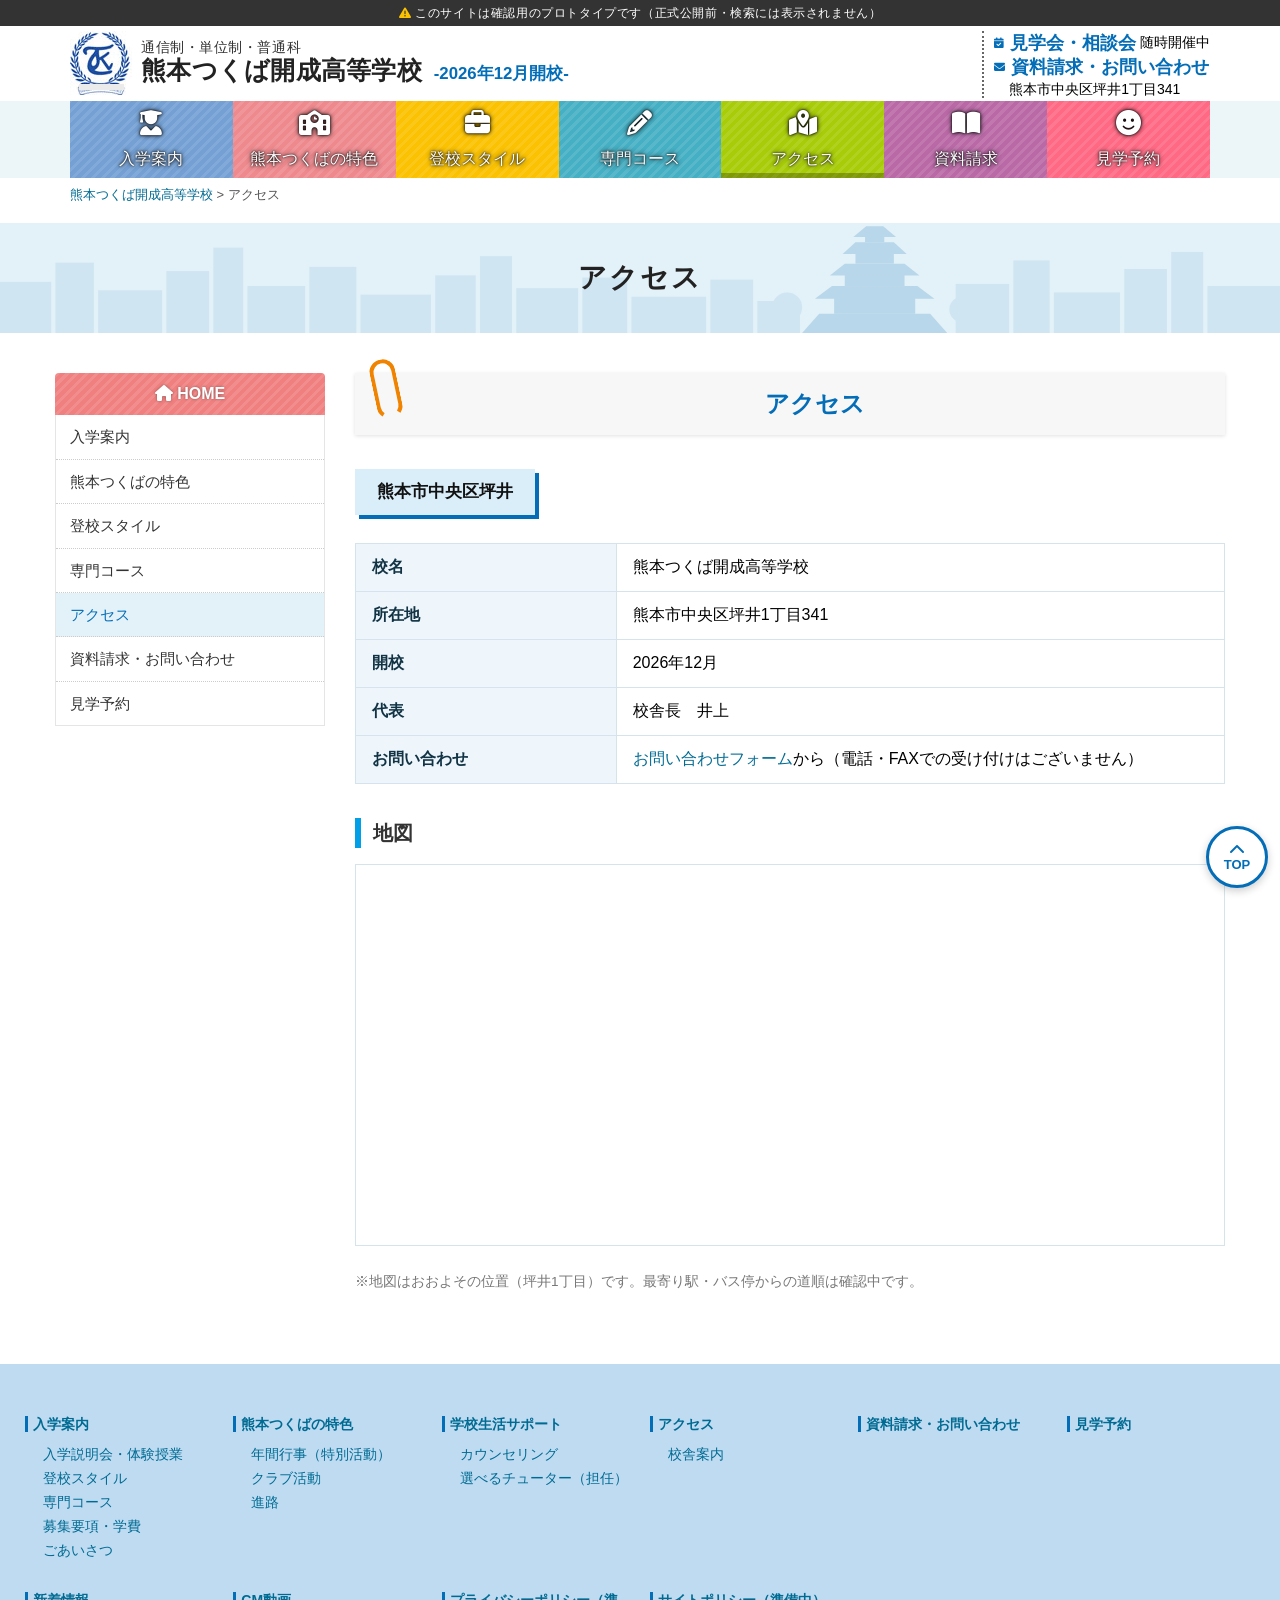
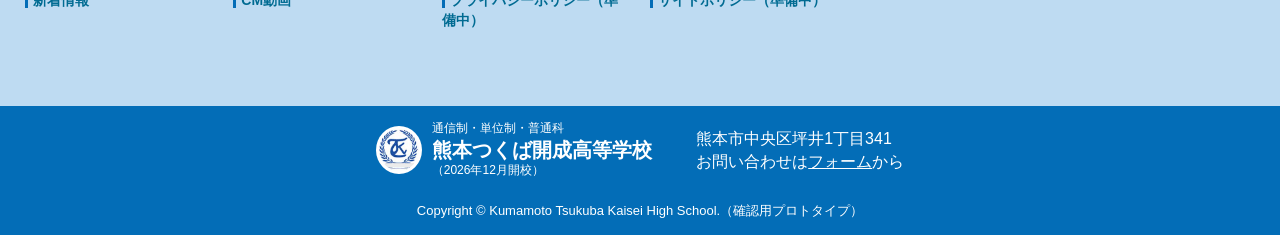
==== commit 6189139e: "学校の始まりの表記を「開講」から「開校」に統一 ヘッダー・メインバナー・ようこそ欄・ピックアップ・新着・学校について・入学案内・アクセス・フッター。 専門コースの「科目を開講」「開講しない場合」は授業" ====
--- a/access.html
+++ b/access.html
@@ -19,7 +19,7 @@
 <div id="header">
 	<div class="proto-band"><i class="fa-solid fa-triangle-exclamation"></i>このサイトは確認用のプロトタイプです<span class="pb-long">（正式公開前・検索には表示されません）</span><span class="pb-short">（正式公開前）</span></div>
 	<div class="container">
-		<h1 class="logo"><a href="index.html"><img src="assets/img/emblem_tk_kari.png" alt="校章（仮）"><span class="txt"><small>通信制・単位制・普通科</small><span class="name-row"><strong>熊本つくば開成高等学校</strong><span class="target">2026年12月開講</span></span></span></a></h1>
+		<h1 class="logo"><a href="index.html"><img src="assets/img/emblem_tk_kari.png" alt="校章（仮）"><span class="txt"><small>通信制・単位制・普通科</small><span class="name-row"><strong>熊本つくば開成高等学校</strong><span class="target">2026年12月開校</span></span></span></a></h1>
 		<ul class="guidance">
 			<li>
 				<div class="contact">
@@ -86,7 +86,7 @@
 				<table class="info-table">
 					<tr><th>校名</th><td>熊本つくば開成高等学校</td></tr>
 					<tr><th>所在地</th><td>熊本市中央区坪井1丁目341</td></tr>
-					<tr><th>開講</th><td>2026年12月</td></tr>
+					<tr><th>開校</th><td>2026年12月</td></tr>
 					<tr><th>代表</th><td>校舎長　井上</td></tr>
 					<tr><th>お問い合わせ</th><td><a href="contact.html">お問い合わせフォーム</a>から（電話・FAXでの受け付けはございません）</td></tr>
 				</table>
@@ -150,7 +150,7 @@
 <div id="credit">
 	<div class="container">
 		<ul>
-			<li><span class="flogo"><img src="assets/img/emblem_tk_kari.png" alt=""><span class="txt"><small>通信制・単位制・普通科</small><strong>熊本つくば開成高等学校</strong><small>（2026年12月開講）</small></span></span></li>
+			<li><span class="flogo"><img src="assets/img/emblem_tk_kari.png" alt=""><span class="txt"><small>通信制・単位制・普通科</small><strong>熊本つくば開成高等学校</strong><small>（2026年12月開校）</small></span></span></li>
 			<li>熊本市中央区坪井1丁目341<br>お問い合わせは<a href="contact.html">フォーム</a>から</li>
 		</ul>
 		<p class="copyright">Copyright &copy; Kumamoto Tsukuba Kaisei High School.（確認用プロトタイプ）</p>
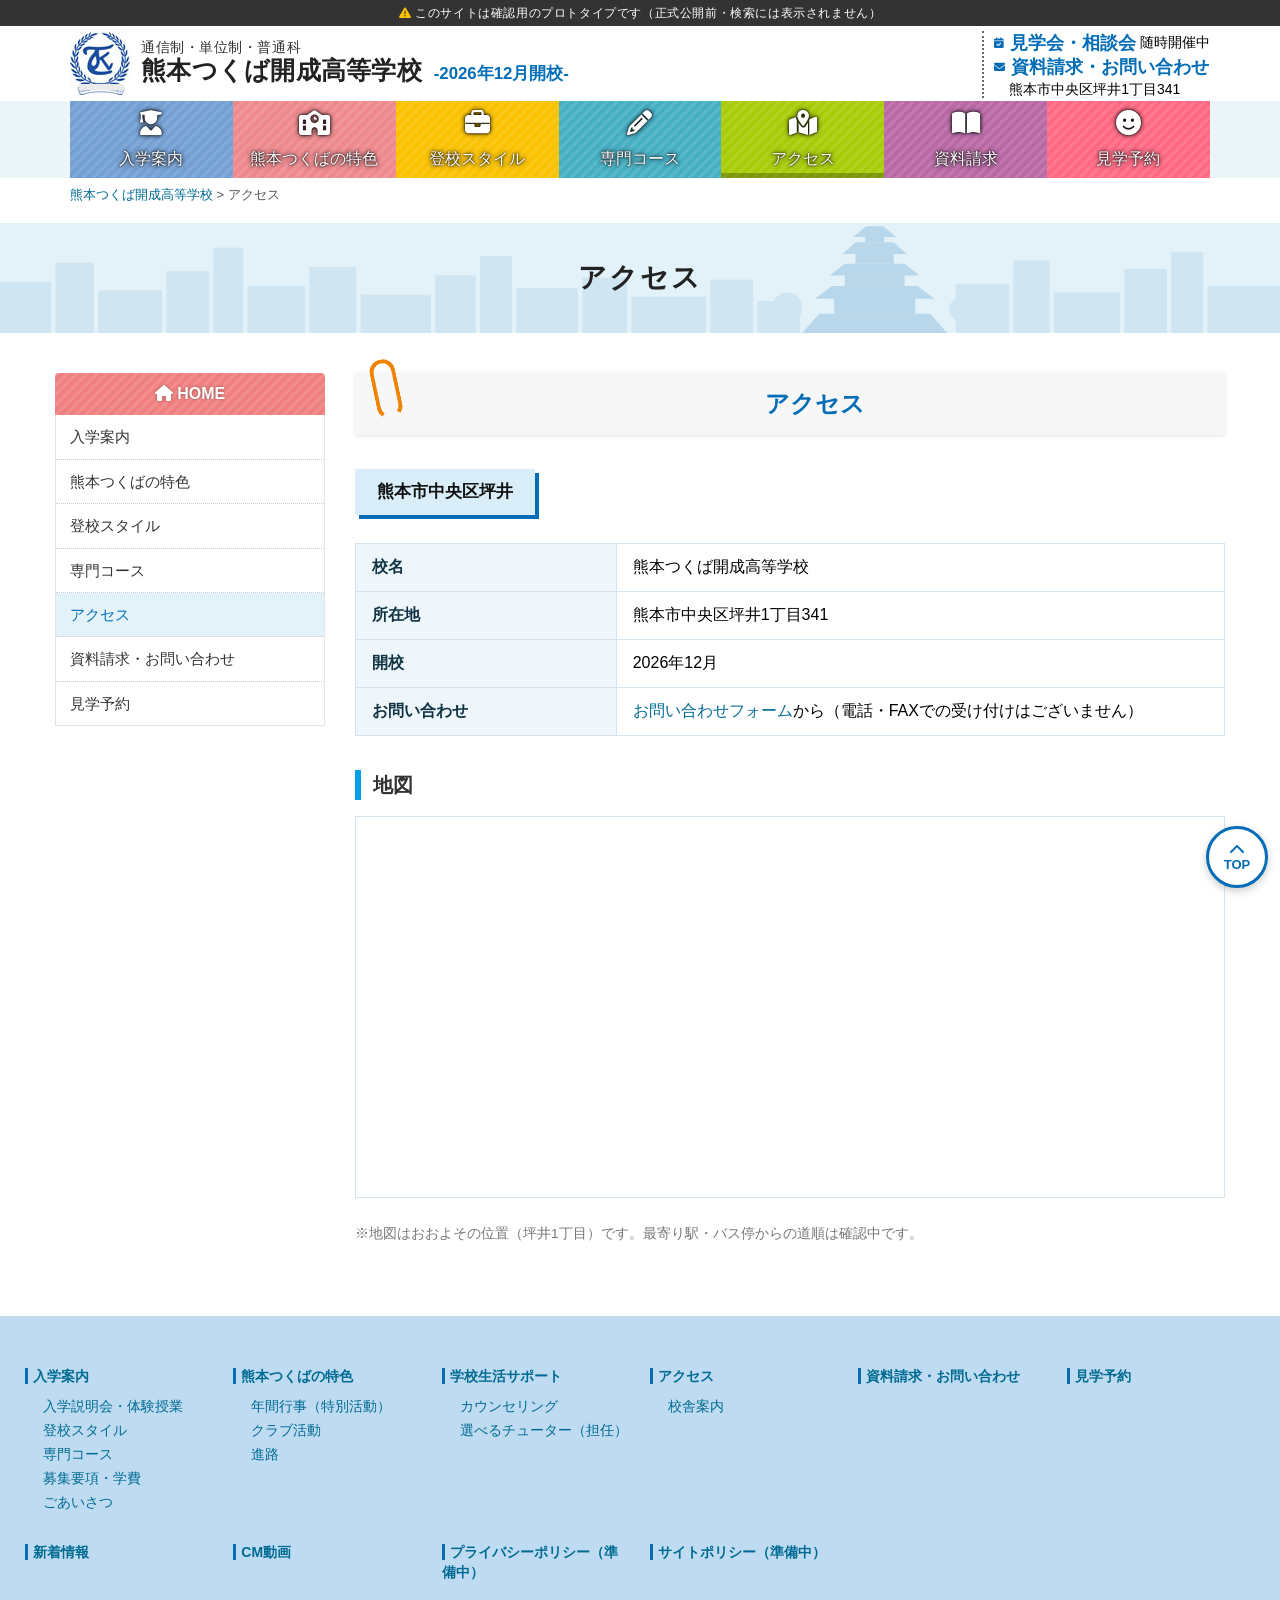
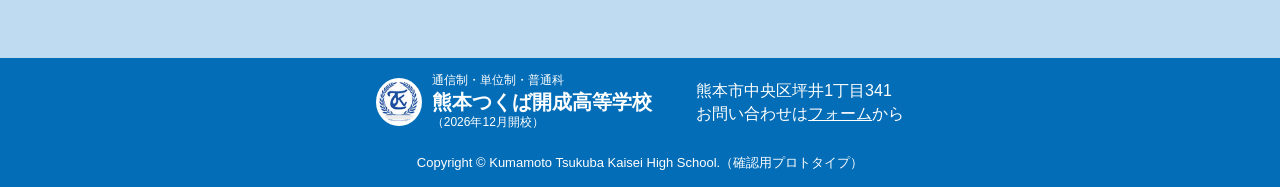
==== commit 6fb7ccf9: "「代表」を外し、校舎長の表記を「井上 校舎長」に変更 赤澤会長のご指示（校舎長の前に代表はいらない）。トップのようこそ欄・入学案内のごあいさつ欄を「井上 校舎長」に、アクセスの表から「代表」の行を削除" ====
--- a/access.html
+++ b/access.html
@@ -87,7 +87,6 @@
 					<tr><th>校名</th><td>熊本つくば開成高等学校</td></tr>
 					<tr><th>所在地</th><td>熊本市中央区坪井1丁目341</td></tr>
 					<tr><th>開校</th><td>2026年12月</td></tr>
-					<tr><th>代表</th><td>校舎長　井上</td></tr>
 					<tr><th>お問い合わせ</th><td><a href="contact.html">お問い合わせフォーム</a>から（電話・FAXでの受け付けはございません）</td></tr>
 				</table>
 
